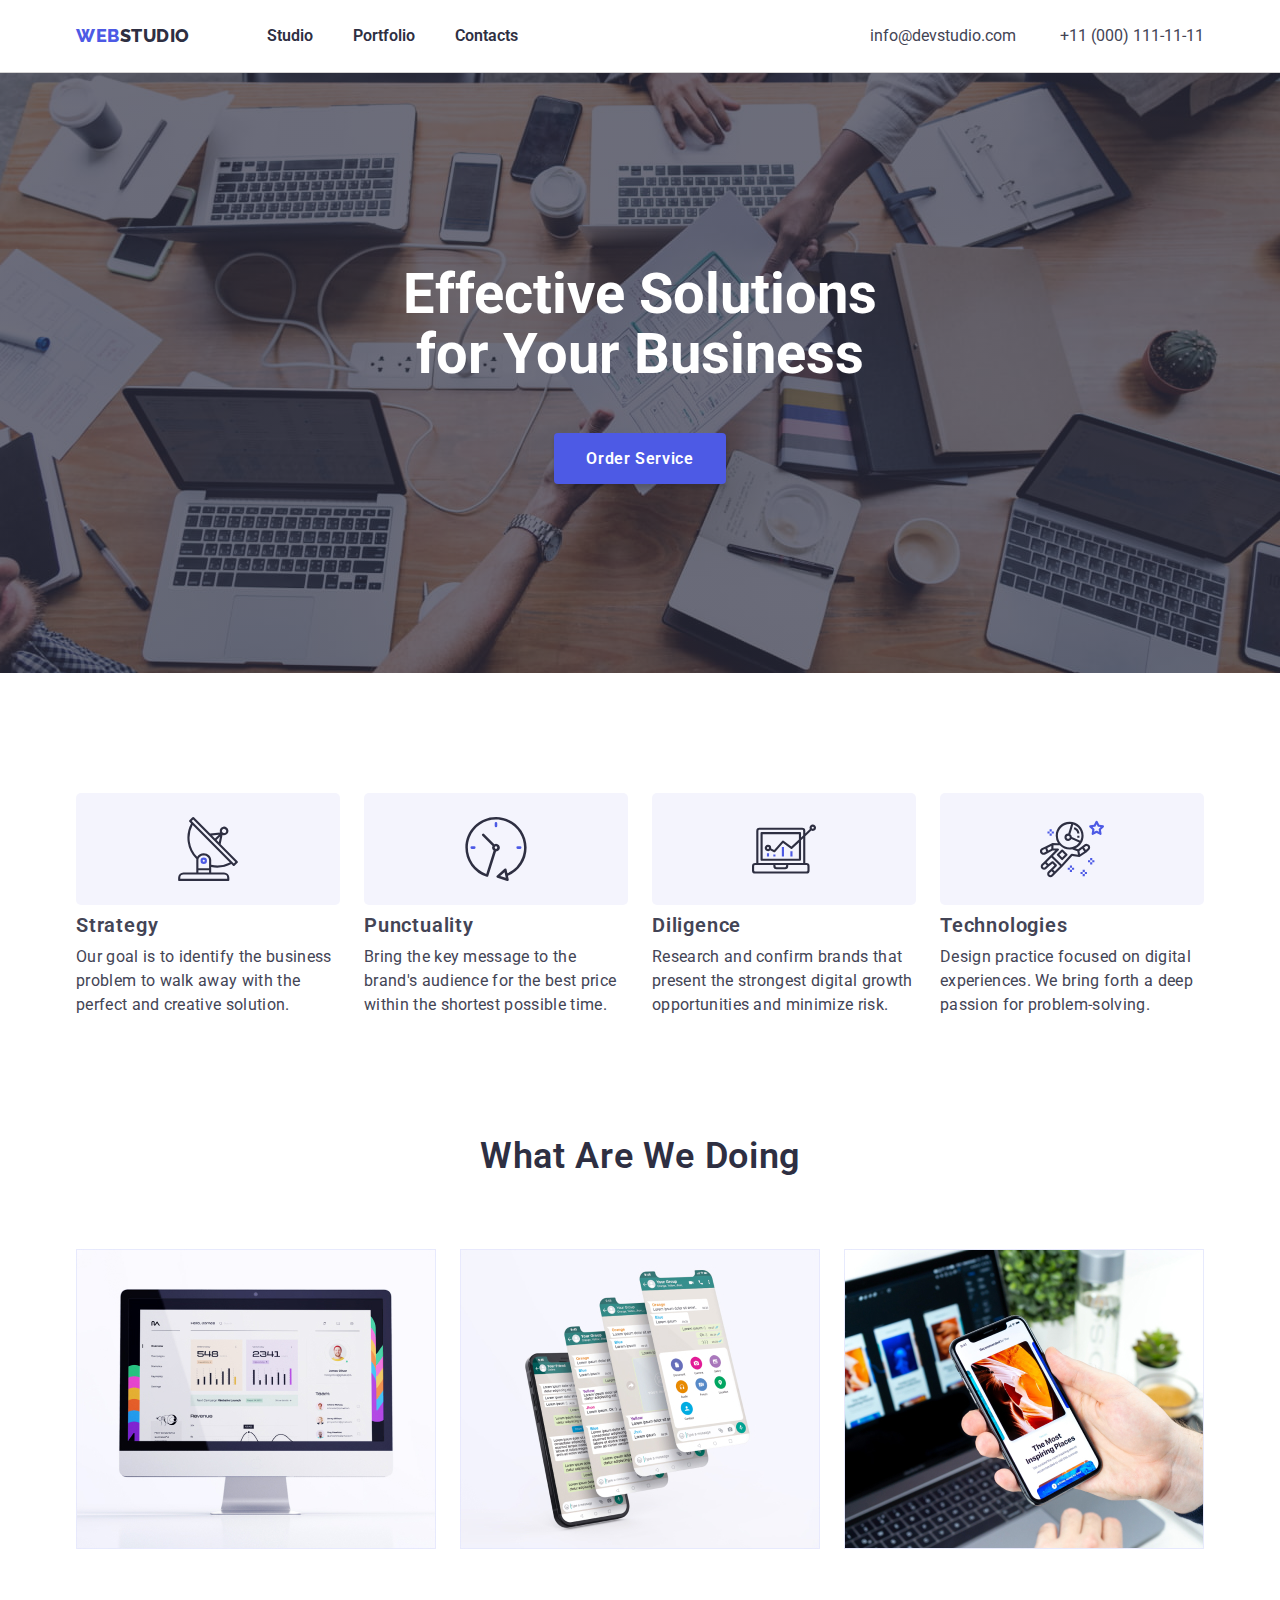
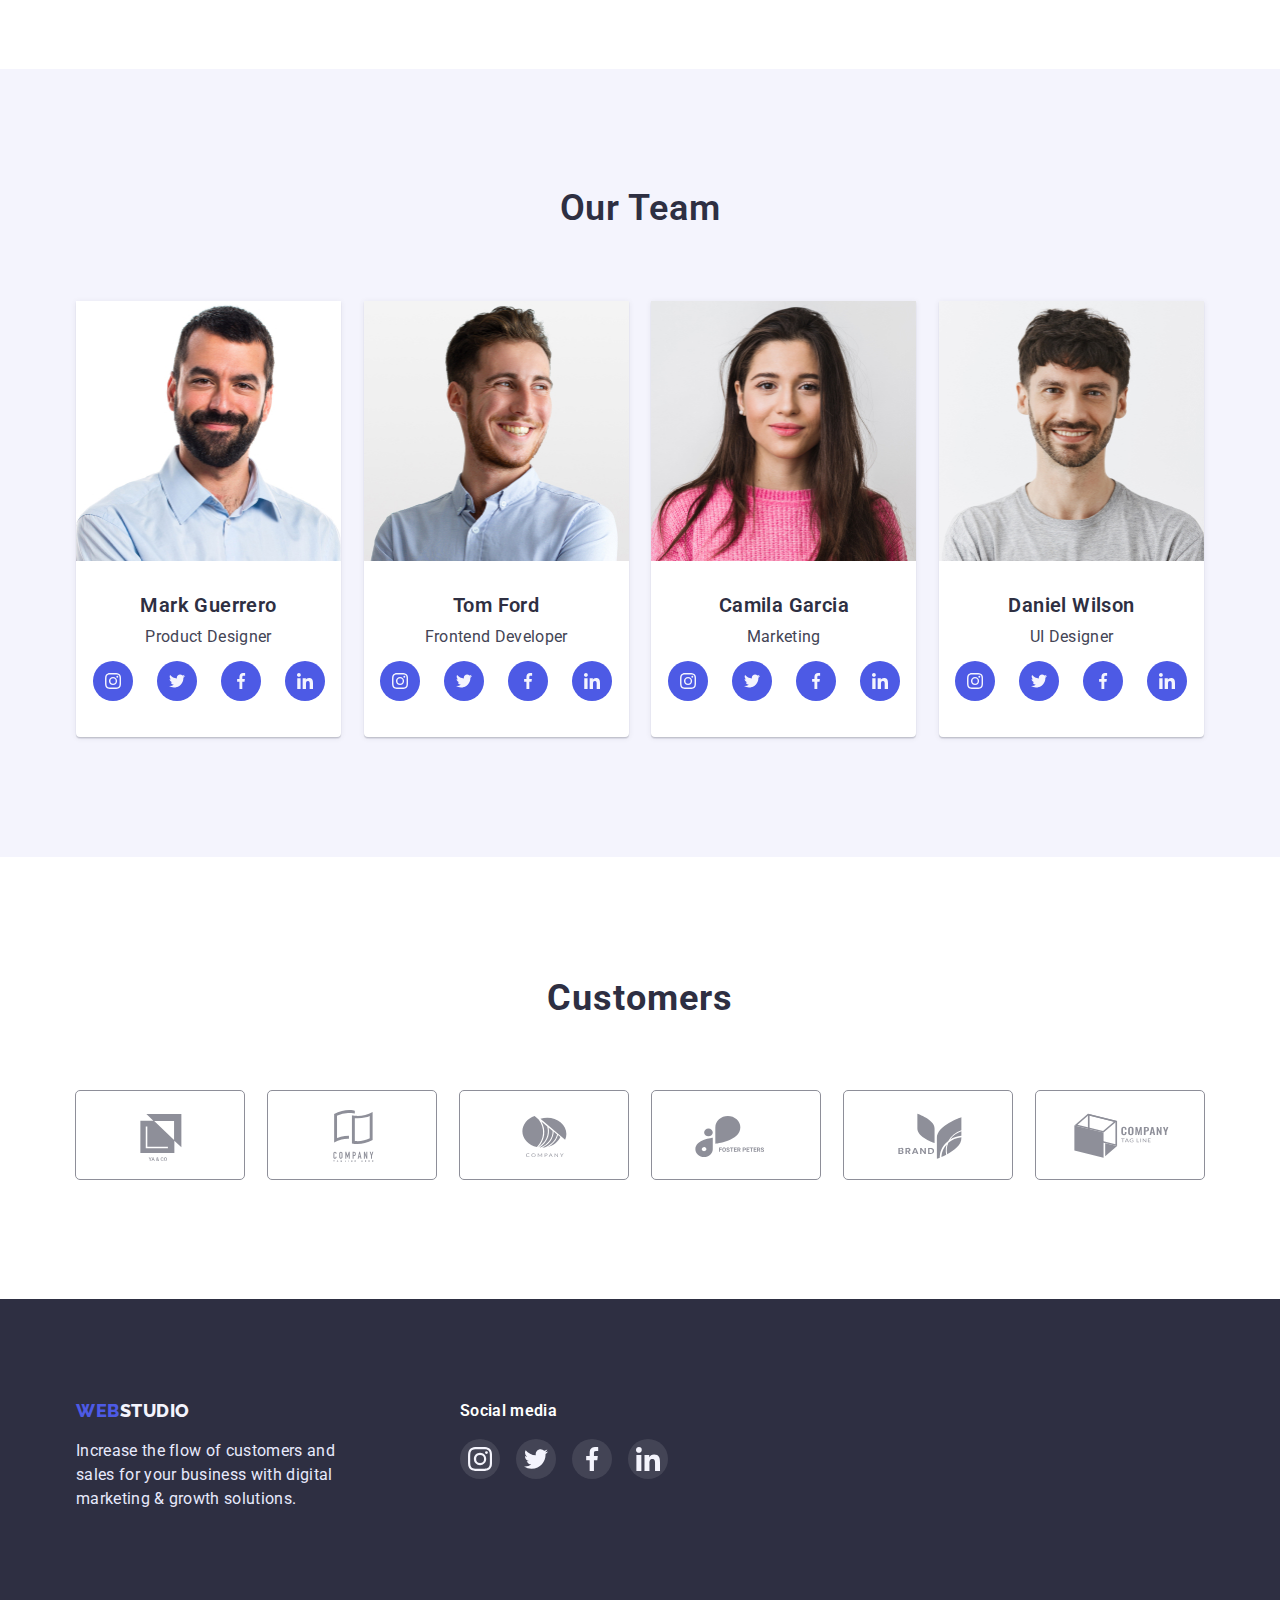
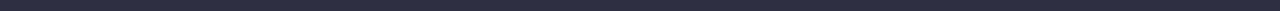
==== index.html @ 74278d8d "HW 5" ====
<!DOCTYPE html>
<html lang="en">
<head>
    <meta charset="UTF-8">
    <meta http-equiv="X-UA-Compatible" content="IE=edge">
    <meta name="viewport" content="width=device-width, initial-scale=1.0">
    
    <!-- нормалізатор -->
    <link rel="stylesheet" href="https://cdnjs.cloudflare.com/ajax/libs/modern-normalize/1.0.0/modern-normalize.min.css"/>
    
    <!-- мої стилі -->
    <link rel="stylesheet" href="./css/styles.css">

    <!-- шрифт -->
    <link rel="preconnect" href="https://fonts.googleapis.com">
    <link rel="preconnect" href="https://fonts.gstatic.com" crossorigin>
    <link href="https://fonts.googleapis.com/css2?family=Raleway:wght@700&family=Roboto:wght@400;500;700;900&display=swap" rel="stylesheet">
    <title>Homework 4</title>
</head>
<body>

    <header>
        <div class="container logo-flex">
            <a href="./index.html" class="logo">
                <span class="logo-name">Web</span>Studio
            </a>
            <nav class="menu">
                <ul class="menu-list">
                    <li><a href="#" class="link">Studio</a></li>
                    <li><a href="./porfolio.html" class="link">Portfolio</a></li>
                    <li><a href="#" class="link">Contacts</a></li>
                </ul>
            </nav>
            <div class="menu-contacts">
                <a href="mailto:info@devstudio.com" class="contacts-link">info@devstudio.com</a>
                <a href="tel:+110001111111" class="contacts-link">+11 (000) 111-11-11</a>  
            </div>
        </div>
    </header>

    <main>
        <section class="promotion">
            <div class="promotion-content">
                <h1 class="promotion-title">Effective Solutions for Your Business</h1>
                <button type="button" class="button">Order Service</button>
            </div>
        </section>

        <section class="features">
            <div class="container">
                <h2 class="main-features-title">Our features</h2>
                <ul class="features-list">

                    <li class="features-list-item">
                        <div class="features-image">
                            <svg class="features-icon" width="64" height="64">
                                <use href="./images/symbol-defs.svg#icon-antenna"></use>
                            </svg>
                        </div>
                        <h3 class="features-title">Strategy</h3>
                        <p>Our goal is to identify the business problem to walk away with the perfect and creative solution.</p>
                    </li>

                    <li class="features-list-item">
                        <div class="features-image">
                            <svg class="features-icon" width="64" height="64">
                                <use href="./images/symbol-defs.svg#icon-clock"></use>
                            </svg>
                        </div>
                        <h3 class="features-title">Punctuality</h3>
                        <p>Bring the key message to the brand's audience for the best price within the shortest possible time.</p>
                    </li>

                    <li class="features-list-item">
                        <div class="features-image">
                            <svg class="features-icon" width="64" height="64">
                                <use href="./images/symbol-defs.svg#icon-diagram"></use>
                            </svg>
                        </div>
                        <h3 class="features-title">Diligence</h3>
                        <p>Research and confirm brands that present the strongest digital growth opportunities and minimize risk.</p>
                    </li>

                    <li class="features-list-item">
                        <div class="features-image">
                            <svg class="features-icon" width="64" height="64">
                                <use href="./images/symbol-defs.svg#icon-astronaut"></use>
                            </svg>
                        </div>
                        <h3 class="features-title">Technologies</h3>
                        <p>Design practice focused on digital experiences. We bring forth a deep passion for problem-solving.</p>
                    </li>
                </ul>
            </div>
        </section>  

        <section class="products">
            <div class="container">
                <h2 class="products-title">What are we doing</h2>
                <ul class="products-list">
                    <li><img src="images/img1.jpg" alt="monitor" width="360" height="300"></li>
                    <li><img src="images/img2.jpg" alt="telephons" width="360" height="300"></li>
                    <li><img src="images/img3.jpg" alt="notebook" width="360" height="300"></li>
                </ul>
            </div>
        </section>

        <section class="team">
            <div class="container">
                <h2 class="team-title">Our Team</h2>
                <ul class="team-list">

                    <li class="team-card">
                        <img src="images/card1.jpg" alt="team member photo" width="265" height="260">
                        <div class="team-card-signature">
                            <h3 class="team-member">Mark Guerrero</h3>
                            <p>Product Designer</p>
                            <ul class="team-card-social-links">
                                <li>
                                    <a href="#" class="team-card-link social-link">
                                        <svg class="team-card-icon" width="16" height="16">
                                            <use href="./images/symbol-defs.svg#icon-instagram"></use>
                                        </svg>
                                    </a>
                                </li>
                                <li>
                                    <a href="#" class="team-card-link social-link">
                                        <svg class="team-card-icon" width="16" height="16">
                                            <use href="./images/symbol-defs.svg#icon-twitter"></use>
                                        </svg>
                                    </a>
                                </li>
                                <li>
                                    <a href="#" class="team-card-link social-link">
                                        <svg class="team-card-icon" width="16" height="16">
                                            <use href="./images/symbol-defs.svg#icon-facebook"></use>
                                        </svg>
                                    </a>
                                </li>
                                <li>
                                    <a href="#" class="team-card-link social-link">
                                        <svg class="team-card-icon" width="16" height="16">
                                            <use href="./images/symbol-defs.svg#icon-linkedin"></use>
                                        </svg>
                                    </a>
                                </li>
                            </ul>
                        </div>
                    </li>

                    <li class="team-card">
                        <img src="images/card2.jpg" alt="team member photo" width="265" height="260">
                        <div class="team-card-signature">
                            <h3 class="team-member">Tom Ford</h3>
                            <p>Frontend Developer</p>
                            <ul class="team-card-social-links">
                                <li>
                                    <a href="#" class="team-card-link social-link">
                                        <svg class="team-card-icon" width="16" height="16">
                                            <use href="./images/symbol-defs.svg#icon-instagram"></use>
                                        </svg>
                                    </a>
                                </li>
                                <li>
                                    <a href="#" class="team-card-link social-link">
                                        <svg class="team-card-icon" width="16" height="16">
                                            <use href="./images/symbol-defs.svg#icon-twitter"></use>
                                        </svg>
                                    </a>
                                </li>
                                <li>
                                    <a href="#" class="team-card-link social-link">
                                        <svg class="team-card-icon" width="16" height="16">
                                            <use href="./images/symbol-defs.svg#icon-facebook"></use>
                                        </svg>
                                    </a>
                                </li>
                                <li>
                                    <a href="#" class="team-card-link social-link">
                                        <svg class="team-card-icon" width="16" height="16">
                                            <use href="./images/symbol-defs.svg#icon-linkedin"></use>
                                        </svg>
                                    </a>
                                </li>
                            </ul>
                        </div>
                    </li>

                    <li class="team-card">
                        <img src="images/card3.jpg" alt="team member photo" width="265" height="260">
                        <div class="team-card-signature">
                            <h3 class="team-member">Camila Garcia</h3>
                            <p>Marketing</p>
                            <ul class="team-card-social-links">
                                <li>
                                    <a href="#" class="team-card-link social-link">
                                        <svg class="team-card-icon" width="16" height="16">
                                            <use href="./images/symbol-defs.svg#icon-instagram"></use>
                                        </svg>
                                    </a>
                                </li>
                                <li>
                                    <a href="#" class="team-card-link social-link">
                                        <svg class="team-card-icon" width="16" height="16">
                                            <use href="./images/symbol-defs.svg#icon-twitter"></use>
                                        </svg>
                                    </a>
                                </li>
                                <li>
                                    <a href="#" class="team-card-link social-link">
                                        <svg class="team-card-icon" width="16" height="16">
                                            <use href="./images/symbol-defs.svg#icon-facebook"></use>
                                        </svg>
                                    </a>
                                </li>
                                <li>
                                    <a href="#" class="team-card-link social-link">
                                        <svg class="team-card-icon" width="16" height="16">
                                            <use href="./images/symbol-defs.svg#icon-linkedin"></use>
                                        </svg>
                                    </a>
                                </li>
                            </ul>
                        </div>
                    </li>

                    <li class="team-card">
                        <img src="images/card4.jpg" alt="team member photo" width="265" height="260">
                        <div class="team-card-signature">
                            <h3 class="team-member">Daniel Wilson</h3>
                            <p>UI Designer</p>
                            <ul class="team-card-social-links">
                                <li>
                                    <a href="#" class="team-card-link social-link">
                                        <svg class="team-card-icon" width="16" height="16">
                                            <use href="./images/symbol-defs.svg#icon-instagram"></use>
                                        </svg>
                                    </a>
                                </li>
                                <li>
                                    <a href="#" class="team-card-link social-link">
                                        <svg class="team-card-icon" width="16" height="16">
                                            <use href="./images/symbol-defs.svg#icon-twitter"></use>
                                        </svg>
                                    </a>
                                </li>
                                <li>
                                    <a href="#" class="team-card-link social-link">
                                        <svg class="team-card-icon" width="16" height="16">
                                            <use href="./images/symbol-defs.svg#icon-facebook"></use>
                                        </svg>
                                    </a>
                                </li>
                                <li>
                                    <a href="#" class="team-card-link social-link">
                                        <svg class="team-card-icon" width="16" height="16">
                                            <use href="./images/symbol-defs.svg#icon-linkedin"></use>
                                        </svg>
                                    </a>
                                </li>
                            </ul>
                        </div>
                    </li>
                </ul>
            </div>
        </section>

        <section class="customers">
           <div class="container">
            
                <h2 class="customers-title">customers</h2>

                <ul class="customers-list">

                    <li>
                        <a href="#" class="customers-image">
                            <svg class="customers-icon" width="104" height="56">
                                <use href="./images/symbol-defs.svg#icon-company1"></use>
                            </svg>
                        </a>
                    </li>

                    <li>
                        <a href="#" class="customers-image">
                            <svg class="customers-icon" width="104" height="56">
                                <use href="./images/symbol-defs.svg#icon-company2"></use>
                            </svg>
                        </a>
                    </li>

                    <li>
                        <a href="#" class="customers-image">
                            <svg class="customers-icon" width="104" height="56">
                                <use href="./images/symbol-defs.svg#icon-company3"></use>
                            </svg>
                        </a>
                    </li>

                    <li>
                        <a href="#" class="customers-image">
                            <svg class="customers-icon" width="104" height="56">
                                <use href="./images/symbol-defs.svg#icon-company4"></use>
                            </svg>
                        </a>
                    </li>

                    <li>
                        <a href="#" class="customers-image">
                            <svg class="customers-icon" width="104" height="56">
                                <use href="./images/symbol-defs.svg#icon-company5"></use>
                            </svg>
                        </a>
                    </li>

                    <li>
                        <a href="#" class="customers-image">
                            <svg class="customers-icon" width="104" height="56">
                                <use href="./images/symbol-defs.svg#icon-company6"></use>
                            </svg>
                        </a>
                    </li>
                    
                </ul>
           </div>
        </section>
    </main> 
    
    <footer class="invitation">
        <div class="container">

            <div class="footer-logo">
                <a href="./index.html" class="logo">
                    <span class="logo-name">Web</span><span class="invitation-logo-name">Studio</span>
                </a>
                <p>Increase the flow of customers and sales for your business with digital marketing & growth solutions.</p>
            </div>

            <div class="footer-social-list-links">
                <p>Social media</p>
                <ul class="footer-social-links">
                    <li>
                        <a href="#" class="social-link footer-link">
                            <svg class="footer-social-links-icon" width="24" height="24">
                                <use href="./images/symbol-defs.svg#icon-instagram"></use>
                            </svg>
                        </a>
                    </li>
                    <li>
                        <a href="#" class="social-link footer-link">
                            <svg class="footer-social-links-icon" width="24" height="24">
                                <use href="./images/symbol-defs.svg#icon-twitter"></use>
                            </svg>
                        </a>
                    </li>
                    <li>
                        <a href="#" class="social-link footer-link">
                            <svg class="footer-social-links-icon" width="24" height="24">
                                <use href="./images/symbol-defs.svg#icon-facebook"></use>
                            </svg>
                        </a>
                    </li>
                    <li>
                        <a href="#" class="social-link footer-link">
                            <svg class="footer-social-links-icon" width="24" height="24">
                                <use href="./images/symbol-defs.svg#icon-linkedin"></use>
                            </svg>
                        </a>
                    </li>
                </ul>
            </div>
            
        </div>
    </footer>
    
</body>
</html>
---- css/styles.css ----
/* ============================== root styles ============================== */

:root {
    --main-text-color: #434455;
    --main-title-color:  #2E2F42;
    --link-color: #4D5AE5;
    --link-color-hover: #31D0AA;
    --main-background-color: #FFFFFF;
    }
 
/* ============================== body styles ============================== */

body {
    background-color: var(--main-background-color);
    
    font-family: "Roboto", sans-serif;
    color: var(--main-text-color);
    font-size: 16px;
}

li {
    list-style-type: none;
}

header {
    padding: 24px 0px;
    border-bottom: 1px solid rgb(212, 211, 211);
}

.container {  
    margin-left: auto;
    margin-right: auto;
    padding: 0 15px;
    width: 1158px;
}

.social-link {
    display: flex;
    align-items: center;
    justify-content: center;

    width: 40px;
    height: 40px;
    border-radius: 50%;

    margin: 0;
    padding: 0;

    cursor: pointer;
}

/* ============================== logo styles ============================== */

.logo-flex {
    display: flex;
    align-items: center;
}

.logo {
    color: var(--main-title-color);
    
    font-family: "Raleway", sans-serif;
    font-weight: 800;
    font-size: 18px;
    line-height: 1.33;
    letter-spacing: 0.03em;

    text-decoration: none;
    text-transform: uppercase;
}

.logo-name {
    color: var(--link-color);
}

/* ============================== menu навигации ============================== */

.menu {
    margin-left: 77px;
}

.menu-list {
    display: flex;
    padding: 0;
    margin: 0;
}

.menu-list > li:not(:first-child) {
    margin-left: 40px; 
}

.link {
    color: var(--main-title-color);
    text-decoration: none; 
    font-weight: 600;
}

.link:hover, 
.link:focus {  
    color: var(--link-color);
}

.menu-contacts {
    margin-left: auto;
}

.contacts-link {
    display: inline;

    color: var(--main-text-color);
    text-decoration: none;
}

.contacts-link:last-child {
    margin-left: 40px;
}

.contacts-link:hover, 
.contacts-link:focus {
    color: var(--link-color);
}

/* ============================== главная картинка styles ============================== */

.promotion {
    display: block;
    max-width: 1600px;
    height: 600px; 
    margin-left: auto;
    margin-right: auto; 
    background-color: var(--main-title-color);
    background-image: linear-gradient(to right, 
    rgb(46, 47, 66, 0.7), 
    rgba(46, 47, 66, 0.7)),
    url(../images/people-office.jpg); 
    background-size: cover;
    background-position: center;
}

.promotion-content {
    min-height: 603px;
    padding: 192px 0;
    text-align: center;
}

.promotion-title {
    width: 492px;
    padding: 0;
    margin: 0;
    margin-left: auto;
    margin-right: auto;
    margin-bottom: 48px;

    color: var(--main-background-color);
    font-size: 56px;
    line-height: 1.07;
}

.button {
    min-width: 170px;
    padding: 16px 32px;
    border: 0 solid transparent;
    border-radius: 4px;
    
    font-family: inherit;
    color: var(--main-background-color);
    font-size: 16px;
    font-weight: 600;
    line-height: 1.187;
    letter-spacing: 0.04em;

    background-color: var(--link-color);
    cursor: pointer;

    box-shadow: 0px 4px 4px rgba(0, 0, 0, 0.15);
}

.button:hover,
.button:focus {
    box-shadow: 0px 1px 6px 
    rgba(46, 47, 66, 0.08), 
    0px 1px 1px rgba(46, 47, 66, 0.16), 
    0px 2px 1px rgba(46, 47, 66, 0.08);
}

.button:active {
    background: #404BBF;
    box-shadow: 0px 4px 4px rgba(0, 0, 0, 0.15);
}

/* ============================== features section styles ============================== */

.features {
    padding-top: 120px;
    padding-bottom: 120px;
}

.main-features-title {
    display: none;
}

.features-list {
    display: flex;
    
    padding: 0;
    margin: 0;
}

.features-list-item {
    display: flex;
    flex-direction: column;
    align-items: flex-start;
    padding: 0px;
    gap: 8px;
}

.features-image {
    width: 264px;
    height: 112px;

    display: flex;
    justify-content: center;
    align-items: center;
   
    background-color: #F4F4FD;
    border-radius: 5px;
}

.features-icon {
    display: block;     
}

.features-title {
    margin: 0;    
    font-weight: 600;
    font-size: 20px;
    line-height: 1.2;
    letter-spacing: 0.04em;
}

.features-list > li:not(:first-child) {
    margin-left: 24px;
}

.features-list p {
    margin: 0;
    line-height: 1.5;
    letter-spacing: 0.02em; 
}

/* ============================== products section styles ============================== */

.products {
    padding-bottom: 120px;
}
    
.products-title {
    margin: 0;
    margin-bottom: 72px;
    
    font-weight: 600;
    font-size: 36px;
    line-height: 1.11;
    letter-spacing: 0.02em;
    color: var(--main-title-color);

    text-align: center;
    text-transform: capitalize;
}

.products-list {
    display: flex;
    justify-content: space-between;
    
    margin: 0;
    padding: 0;
}

.products-list img {
    display: block;
}

/* ============================== team section styles ============================== */

.team {
    background-color: #F4F4FD;
    padding-top: 120px;
    padding-bottom: 120px;
}

.team-title {
    margin: 0;
    margin-bottom: 72px;
    
    color: var(--main-title-color);
    font-size: 36px;
    font-weight: 600;
    line-height: 1.11;
    letter-spacing: 0.02em;

    text-align: center;
    text-transform: capitalize;
}

.team-list {
    display: flex;
    justify-content: space-between;
    margin: 0;
    padding: 0;
}

.team-member {
    margin: 0;
    margin-bottom: 8px;
    
    color: var(--main-title-color);
    font-size: 20px;
    font-weight: 600;
    line-height: 1.2;
    letter-spacing: 0.02em;
}
.team-card {
    background-color: var(--main-background-color);
    width: 265px;
    text-align: center;

    box-shadow: 0px 1px 6px rgba(46, 47, 66, 0.08), 0px 1px 1px rgba(46, 47, 66, 0.16), 0px 2px 1px rgba(46, 47, 66, 0.08);
    border-radius: 0px 0px 4px 4px;
}

.team-card > img {
    display: block;
}

.team-card p {
    margin: 0;
    margin-bottom: 8px;
    padding: 0;
    
    line-height: 1.5;
    letter-spacing: 0.02em;
}

.team-card-signature {
    padding: 32px 16px;
}

/* ============================== Ссылки на социальные сети ============================== */

.team-card-social-links {
    display: flex;
    margin: 0;
    padding: 4px 0;
    flex-direction: row;
    justify-content: center;
    align-items: center;
    gap: 24px;
}

.team-card-link {
    background-color: var(--link-color);
}

.team-card-link.social-link:hover,
.team-card-link.social-link:focus {
    background-color: var(--link-color-hover);
}

/* ============================== customers section styles ============================== */

.customers {
    margin: 0;
    padding: 120px 0;
}

.customers-title {
    margin: 0;
    margin-bottom: 72px;
    
    color: var(--main-title-color);
    font-size: 36px;
    line-height: 1.17;
    letter-spacing: 0.03em;

    text-align: center;
    text-transform: capitalize;
}

.customers-list {
    display: flex;
    padding: 0;
    margin: 0;
    flex-direction: row;
    align-items: flex-start;
    gap: 24px;
}

.customers-image {
    display: flex;
    justify-content: center;
    align-items: center;
    
    width: 168px;
    height: 88px;
    margin: 0;
    
    outline: 1px solid #8E8F99;
    color: #8E8F99;
    border-radius: 4px;
    cursor: pointer;
}

.customers-icon {
    fill: currentColor;
}

.customers-image:hover,
.customers-image:focus {
    outline: 1px solid var(--link-color);
    color: var(--link-color);
}

/* ============================== footer styles ============================== */

.invitation {
    padding-top: 100px;
    padding-bottom: 100px;
    
    background-color: var(--main-title-color);
    color: #E7E9FC;
}

.invitation > .container {
    display: flex;
}

.invitation-logo-name {
    color: #F4F4FD;
    font-family: "Raleway", sans-serif;
    font-weight: 800;
    font-size: 18px;
    line-height: 1.33;
    letter-spacing: 0.03em;

    text-decoration: none;
    text-transform: uppercase;
}

.footer-social-list-links {
    margin-left: 120px;
}

.footer-social-list-links > p {
    margin: 0;
    padding: 0;
    margin-bottom: 16px;

    color: var(--main-background-color);

    font-size: 16px;
    font-weight: 600;
    line-height: 1.5;
    letter-spacing: 0.02em;
}

.footer-social-links {
    display: flex;
    flex-direction: row;
    align-items: flex-start;
    gap: 16px;
    
    padding: 0px;
    margin: 0;
}

.footer-logo p {
    width: 264px;
    margin: 0;
    margin-top: 16px;
    line-height: 1.5;
    letter-spacing: 0.02em;
}

.footer-link {
    background-color: rgba(255, 255, 255, 0.1);
}

.social-link.footer-link:hover,
.social-link.footer-link:focus {
    background-color: var(--link-color-hover);
}

.footer-social-links-icon {
    margin: 0;
}

/* ============================== porfolio styles ============================== */

.portfolio {
    padding-top: 93px;
    padding-bottom: 120px;   
}

.portfolio-title {
    display: none;
}

.portfolio-nav  {
    margin-left: 320px;
    margin-bottom: 75px;
}

.portfolio-list {
    display: flex;
    padding: 0;
    margin: 0;
}

.portfolio-list > li:not(:first-child) {
    margin-left: 24px;
}

.porfolio-button {
    padding: 12px 24px;
    border: 0 solid transparent;
    border-radius: 4px;
    
    background-color: #E7E9FC;
    border: 1px solid #E7E9FC;
    
    font-family: inherit;
    color: var(--link-color);
    font-weight: 600;
    font-size: 16px;
    line-height: 1.5;
    letter-spacing: 0.04em;
    text-align: center;
    
    cursor: pointer;
}

.porfolio-button:hover,
.porfolio-button:focus {
    background-color: var(--link-color);
    color: var(--main-background-color);
    box-shadow: 0px 3px 1px rgba(0, 0, 0, 0.1), 
    0px 2px 1px rgba(0, 0, 0, 0.08), 
    0px 2px 2px rgba(0, 0, 0, 0.12);
    
} 

/* ============================== примеры работ в портфолио ============================== */

.works-list {
    padding: 0;
    margin: 0;
    display: flex;
    flex-wrap: wrap;
    column-gap: 24px;
    row-gap: 48px; 
}

.work-card {
    width: 360px;  
    border: 0.5px solid #F4F4FD;
}

.work-card:hover {
    background: var(--main-background-color);
    box-shadow: 0px 1px 6px rgba(46, 47, 66, 0.3);

    
    position: relative;
    bottom: 10px;
    left: 10px;
}

.work-card-signature {
    width: 360px;
    padding: 32px 16px;
}

.work-card-title {
    margin: 0;
    margin-bottom: 8px;
       
    color: var(--main-title-color);
    
    font-size: 20px;
    font-weight: 600;
    line-height: 1.2;
    letter-spacing: 0.02em;
}

.work-card-description {
    margin: 0;
    color: var(--main-text-color);

    font-size: 16px;
    line-height: 1.5;
    letter-spacing: 0.02em;
}

.work-card img {
    display: block;
}
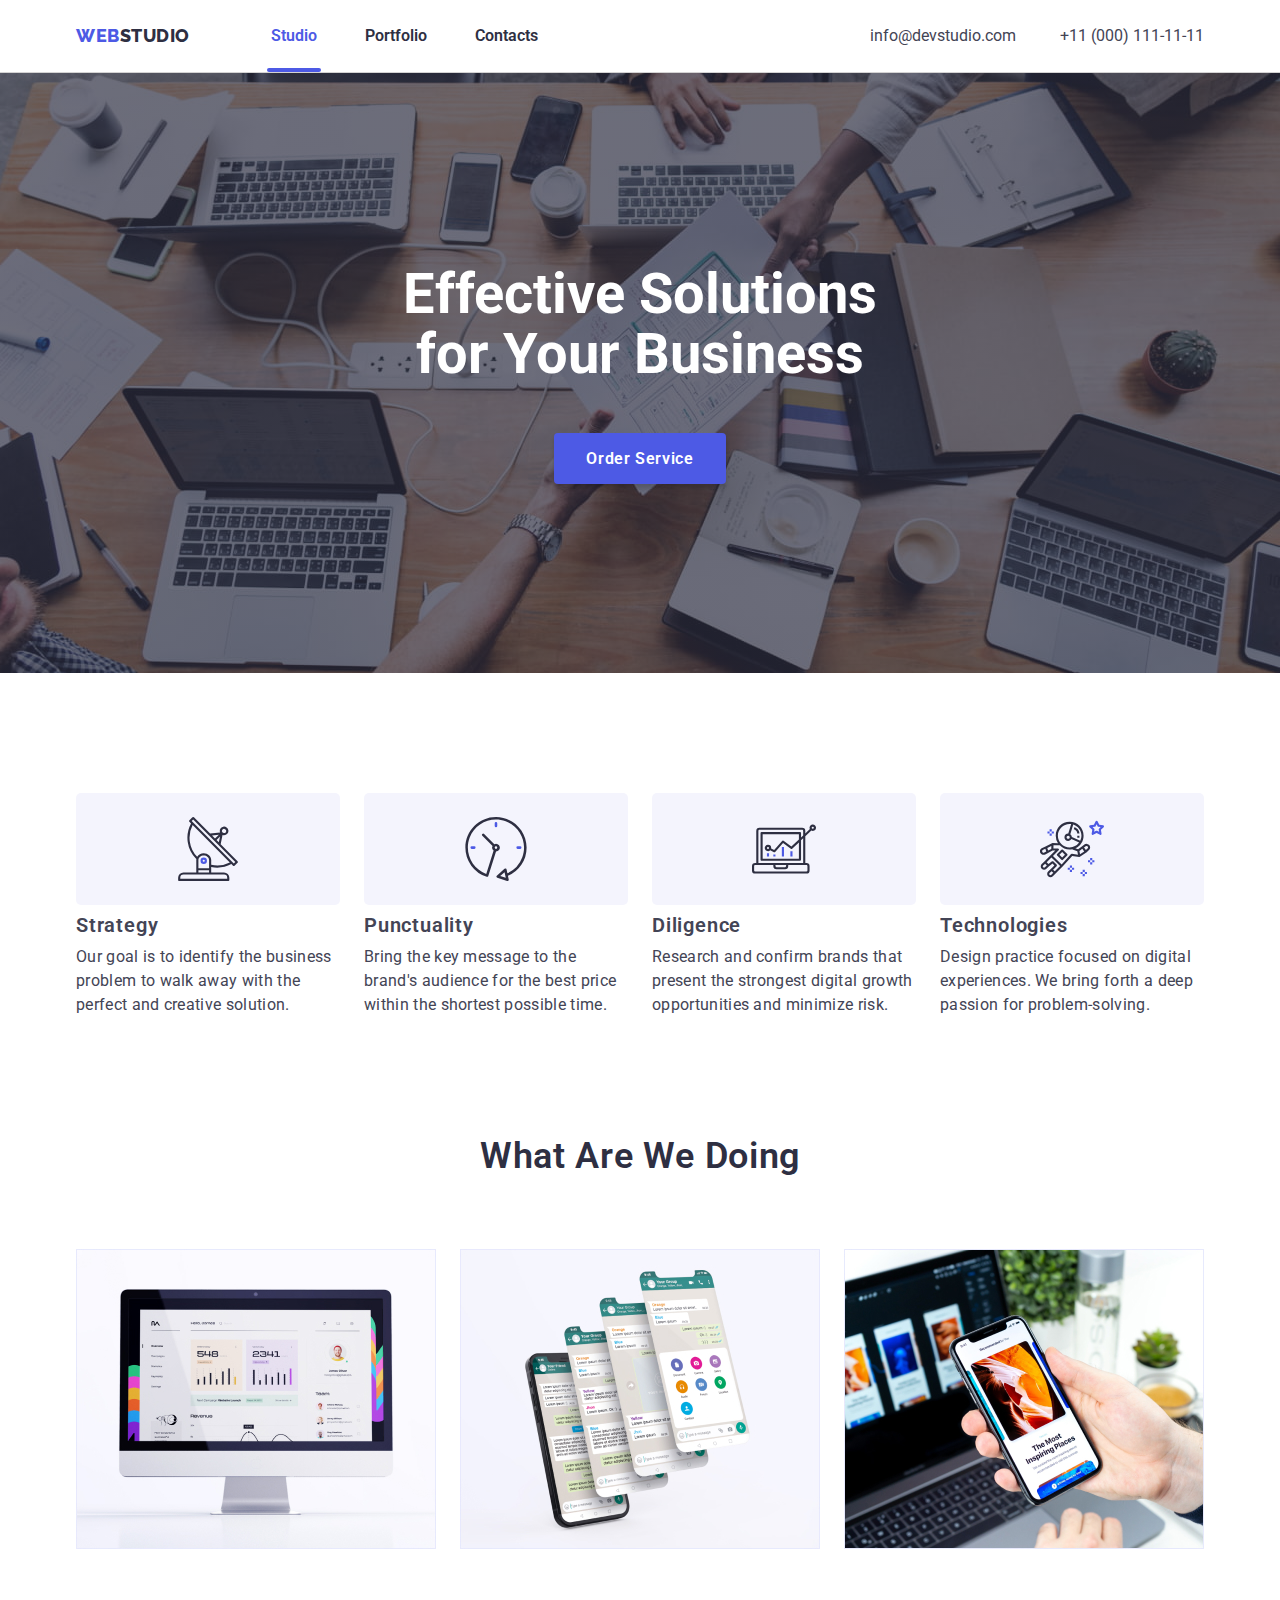
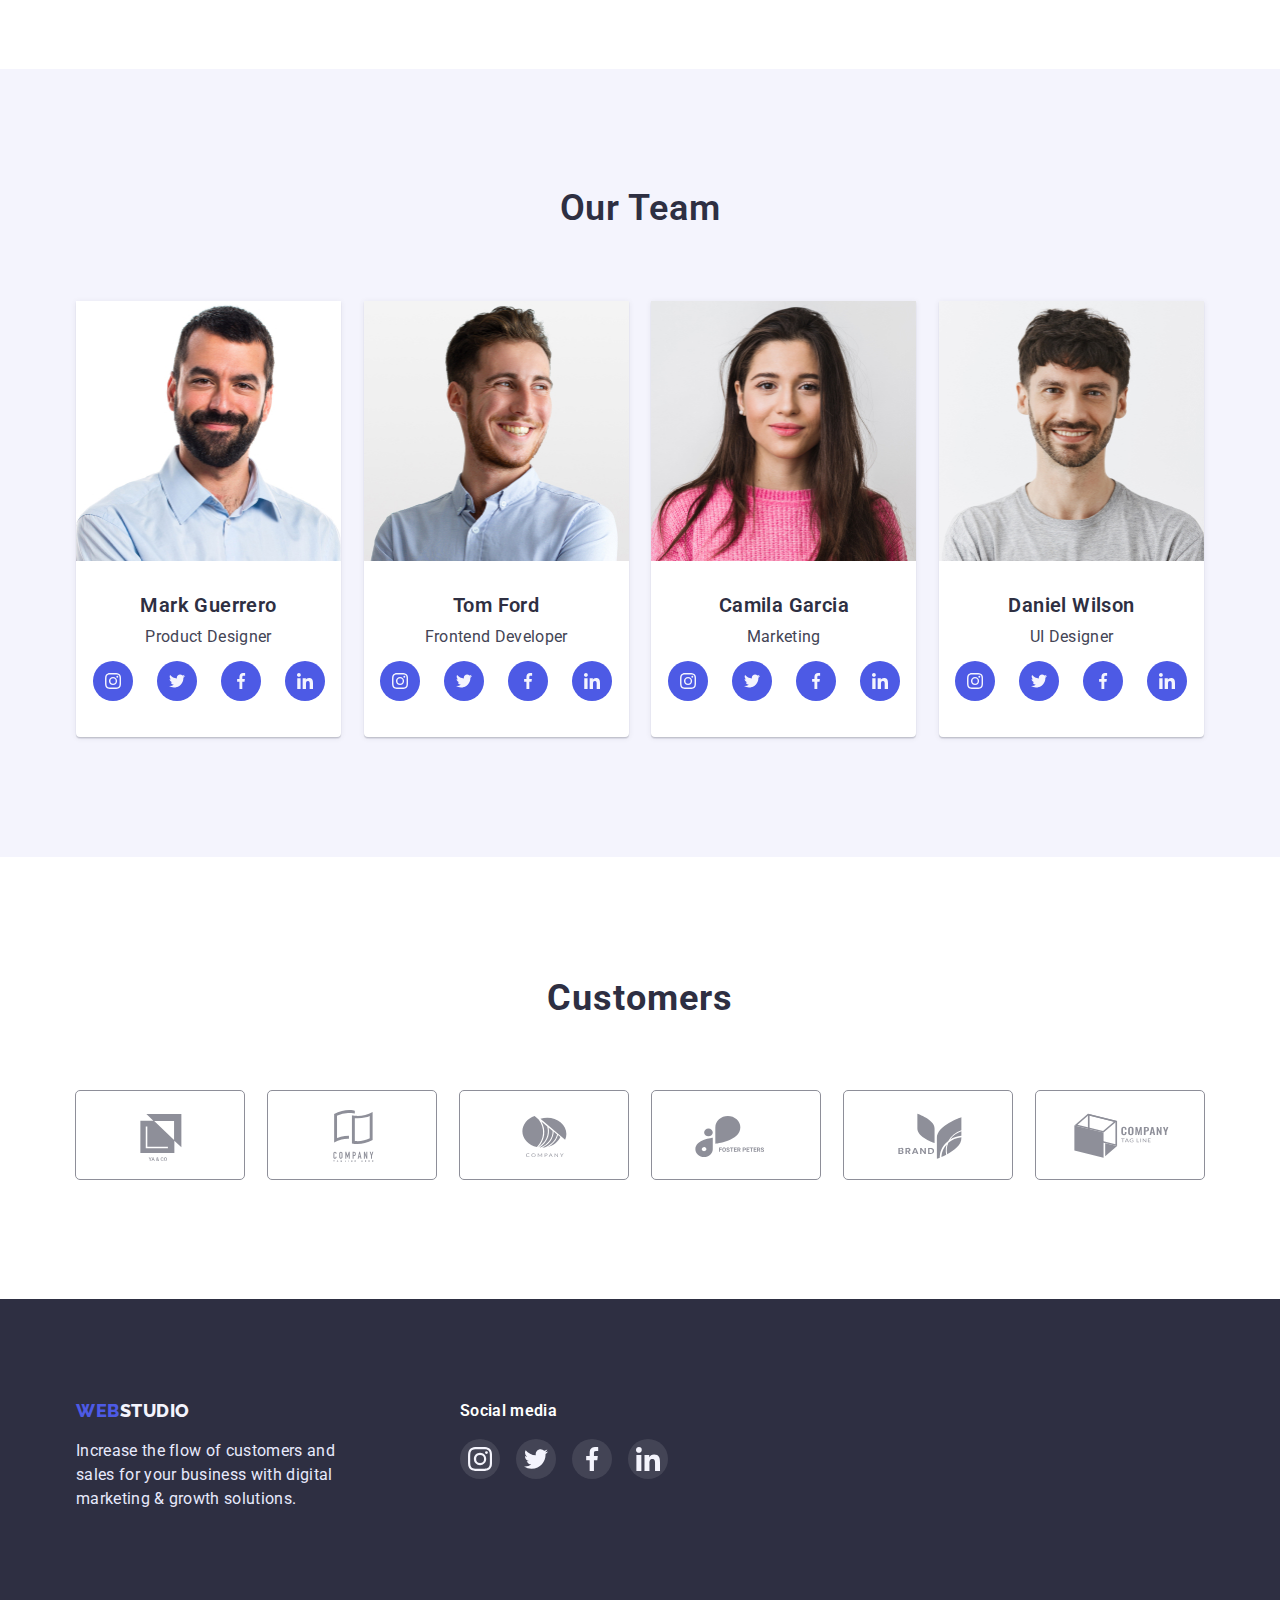
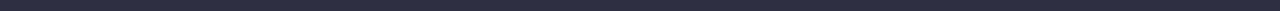
==== commit d2232d37: "сделал оверлей" ====
--- a/index.html
+++ b/index.html
@@ -15,7 +15,7 @@
     <link rel="preconnect" href="https://fonts.googleapis.com">
     <link rel="preconnect" href="https://fonts.gstatic.com" crossorigin>
     <link href="https://fonts.googleapis.com/css2?family=Raleway:wght@700&family=Roboto:wght@400;500;700;900&display=swap" rel="stylesheet">
-    <title>Homework 4</title>
+    <title>Homework 5</title>
 </head>
 <body>
 
@@ -26,7 +26,7 @@
             </a>
             <nav class="menu">
                 <ul class="menu-list">
-                    <li><a href="#" class="link">Studio</a></li>
+                    <li><a href="#" class="link current">Studio</a></li>
                     <li><a href="./porfolio.html" class="link">Portfolio</a></li>
                     <li><a href="#" class="link">Contacts</a></li>
                 </ul>
--- a/css/styles.css
+++ b/css/styles.css
@@ -6,6 +6,8 @@
     --link-color: #4D5AE5;
     --link-color-hover: #31D0AA;
     --main-background-color: #FFFFFF;
+
+    --timing-animation: cubic-bezier(0.4, 0, 0.2, 1);
     }
  
 /* ============================== body styles ============================== */
@@ -47,6 +49,8 @@
     padding: 0;
 
     cursor: pointer;
+
+    transition: background-color 250ms var(--timing-animation) 0ms;
 }
 
 /* ============================== logo styles ============================== */
@@ -73,6 +77,10 @@
     color: var(--link-color);
 }
 
+.current::after {
+
+}
+
 /* ============================== menu навигации ============================== */
 
 .menu {
@@ -90,9 +98,33 @@
 }
 
 .link {
+    position: relative;
+
+    padding: 0 4px;
+
     color: var(--main-title-color);
     text-decoration: none; 
     font-weight: 600;
+
+    transition: color 250ms var(--timing-animation) 0ms;
+}
+
+.current {
+    color: var(--link-color);
+}
+
+.current::after {
+    content: "";
+    
+    position: absolute;
+    left: 0;
+    bottom: -27px;
+
+    display: block;
+    background-color: var(--link-color);
+    width: 100%;
+    height: 4px;
+    border-radius: 2px;
 }
 
 .link:hover, 
@@ -109,6 +141,8 @@
 
     color: var(--main-text-color);
     text-decoration: none;
+
+    transition: color 250ms var(--timing-animation) 0ms;
 }
 
 .contacts-link:last-child {
@@ -408,6 +442,9 @@
     color: #8E8F99;
     border-radius: 4px;
     cursor: pointer;
+
+    transition: color 250ms var(--timing-animation) 0ms, 
+                outline 250ms var(--timing-animation) 0ms;
 }
 
 .customers-icon {
@@ -537,6 +574,10 @@
     text-align: center;
     
     cursor: pointer;
+
+    transition: color 250ms var(--timing-animation) 0ms, 
+                background-color 250ms var(--timing-animation) 0ms,
+                box-shadow 250ms var(--timing-animation) 0ms;
 }
 
 .porfolio-button:hover,
@@ -546,7 +587,6 @@
     box-shadow: 0px 3px 1px rgba(0, 0, 0, 0.1), 
     0px 2px 1px rgba(0, 0, 0, 0.08), 
     0px 2px 2px rgba(0, 0, 0, 0.12);
-    
 } 
 
 /* ============================== примеры работ в портфолио ============================== */
@@ -561,18 +601,53 @@
 }
 
 .work-card {
-    width: 360px;  
+    width: 360px;
+    overflow: hidden;
     border: 0.5px solid #F4F4FD;
+    
+    transition: box-shadow 250ms var(--timing-animation) 0ms;
 }
 
 .work-card:hover {
-    background: var(--main-background-color);
+    background: #FFFFFF;
     box-shadow: 0px 1px 6px rgba(46, 47, 66, 0.3);
-
-    
+}
+
+/* ++++++++++++++++++++ Делаем оверлей ++++++++++++++++++++ */
+
+.work-card-overlay {
     position: relative;
-    bottom: 10px;
-    left: 10px;
+    overflow: hidden;
+}
+
+.work-card-overlay::before {
+    content: "";
+    position: absolute;
+
+    width: 100%;
+    height: 100%;
+    background-color: rgba(77, 90, 229, 0.8);   
+
+    transform: translateY(100%);
+    transition: transform 250ms var(--timing-animation) 0ms;
+}
+
+.work-card:hover .work-card-overlay::before {
+    transform: translateY(0);
+} 
+
+.overlay-signature {
+    margin: 0;
+    
+    position: absolute;
+    top: 0;
+    left: 0;
+    color: #F4F4FD;
+    
+    font-size: 16px;
+    line-height: 1.5;
+    letter-spacing: 0.02em;
+   
 }
 
 .work-card-signature {
